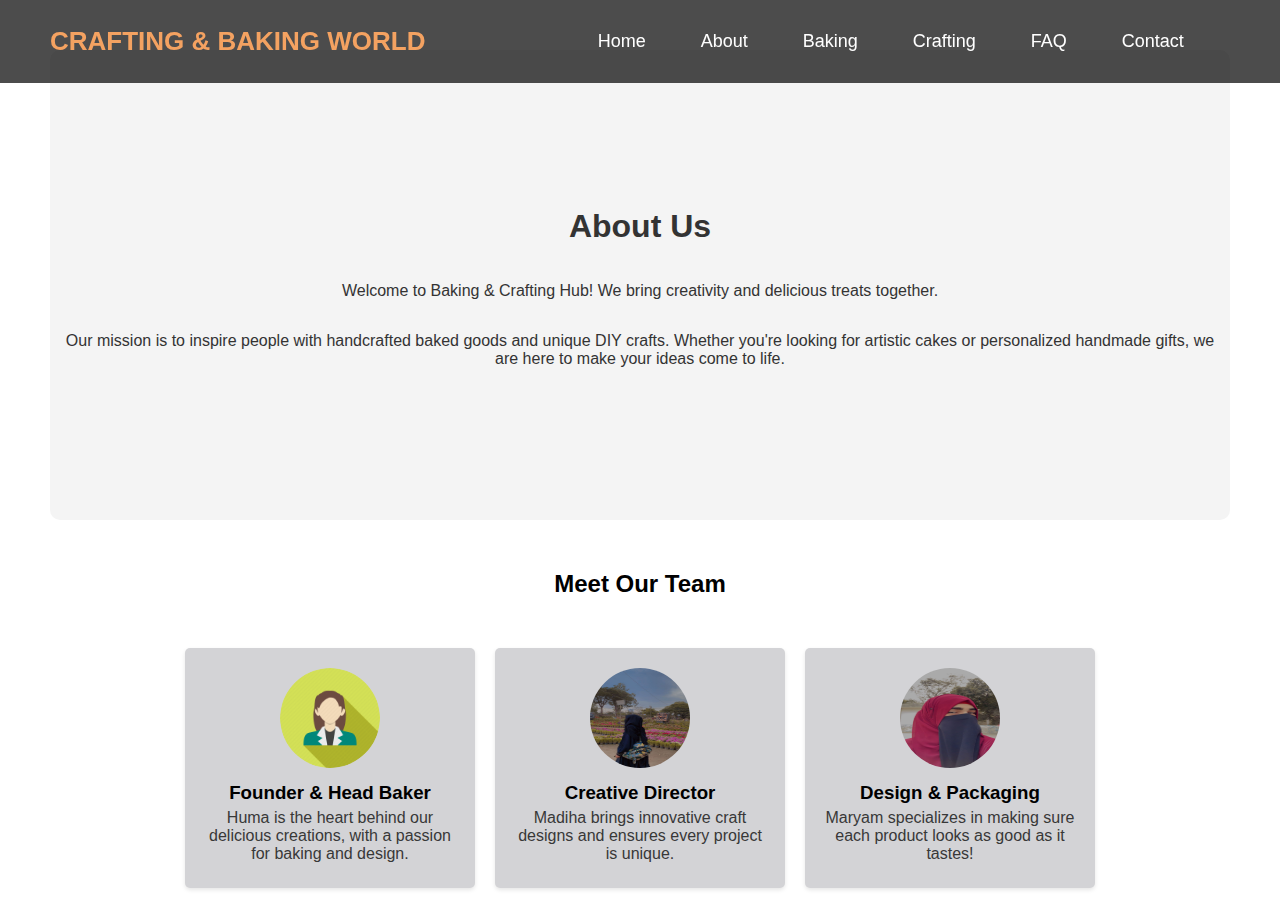
==== about.html @ 99843656 "inital" ====
<!DOCTYPE html>
<html lang="en">
<head>
  <meta charset="UTF-8">
  <meta name="viewport" content="width=device-width, initial-scale=1.0">
  <link rel="stylesheet" href="css/style.css">
  <script defer src="js/script.js"></script>
  <title>About Us</title>
  <style>
    body {
      font-family: Arial, sans-serif;
      margin: 0;
      padding: 0;
      box-sizing: border-box;
    }
    .about-section {
    display: flex;
    flex-direction: column;
    justify-content: center;
    align-items: center;
    height: 50vh;
    background-color: #f4f4f4;
    color: #333;
    text-align: center;
    margin: 50px;
    padding: 10px;
}

    .team-section {
      display: flex;
      justify-content: center;
      flex-wrap: wrap;
      padding: 20px;
    }
    .team-member {
      background-color: #d3d3d6;
      margin: 10px;
      padding: 20px;
      border-radius: 5px;
      box-shadow: 0 2px 4px rgba(0,0,0,0.1);
      text-align: center;
      width: 250px;
    }
    .team-member img {
      border-radius: 50%;
      width: 100px;
      height: 100px;
    }
    .team-member h3 {
      margin: 10px 0 5px;
    }
    .team-member p {
      margin: 5px 0;
      color: #383838;
    }
  </style>
</head>
<body>
  <header>
    <div class="logo">Crafting & Baking World</div>
    <nav>
        <ul class="nav-links">
            <li><a href="index.html">Home</a></li>
            <li><a href="about.html">About</a></li>
            <li><a href="baking.html">Baking</a></li>
            <li><a href="crafting.html">Crafting</a></li>
            <li><a href="faq.html">FAQ</a></li>
            <li><a href="contact.html">Contact</a></li>
        </ul>
    </nav>
</header>

    

  <div class="about-section">
    <h1>About Us</h1>
    <p>Welcome to Baking & Crafting Hub! We bring creativity and delicious treats together.</p>
    <p>Our mission is to inspire people with handcrafted baked goods and unique DIY crafts. Whether you're looking for artistic cakes or personalized handmade gifts, we are here to make your ideas come to life.</p>
  </div>

  <h2 style="text-align:center">Meet Our Team</h2>
  <div class="team-section">
    <div class="team-member">
      <img src="images/1282_-_Business_Woman-512.webp" alt="Jane Doe">
      <h3>Founder & Head Baker</h3>
      <p>Huma is the heart behind our delicious creations, with a passion for baking and design.</p>
    </div>
    <div class="team-member">
      <img src="images/mad.jpg" alt="Mike Ross">
      <h3>Creative Director</h3>
      <p>Madiha brings innovative craft designs and ensures every project is unique.</p>
    </div>
    <div class="team-member">
      <img src="images/WhatsApp Image 2025-03-28 at 06.57.36_272ec036.jpg" alt="John Smith">
      <h3>Design & Packaging</h3>
      <p>Maryam specializes in making sure each product looks as good as it tastes!</p>
    </div>
  </div>

</body>
</html>
---- css/style.css ----
/* Dark Overlay for Better Readability */
.hero::before {
    content: "";
    position: absolute;
    top: 0;
    left: 0;
    width: 100%;
    height: 100%;
    background: rgba(0, 0, 0, 0.5); /* Dark overlay */
}

/* Text Styling */
.hero-overlay {
    position: relative;
    color: white;
    z-index: 1;
    max-width: 60%;
    padding: 20px;
}

/* Button Style */
.hero-overlay button {
    background-color: #F4A261;
    color: #2C786C;
    padding: 12px 25px;
    border: none;
    border-radius: 5px;
    cursor: pointer;
    transition: 0.3s;
}

.hero-overlay button:hover {
    background-color: #2C786C;
    color: white;
}
/* ======= Navigation Bar Styling ======= */
header {
    position: fixed;
    top: 0;
    left: 0;
    width: 100%;
    background: rgba(0, 0, 0, 0.7); /* Semi-transparent black */
    padding: 15px 50px;
    display: flex;
    justify-content: space-between;
    align-items: center;
    z-index: 1000;
    transition: 0.3s ease-in-out;
}

/* Logo Styling */
.logo {
    font-size: 26px;
    font-weight: bold;
    color: #F4A261; /* Soft orange color */
    text-transform: uppercase;
}

/* Navigation Links */
.nav-links {
    list-style: none;
    display: flex;
    gap: 25px;
}

.nav-links li {
    display: inline-block;
}

.nav-links a {
    color: white;
    text-decoration: none;
    font-size: 18px;
    padding: 8px 15px;
    transition: 0.3s ease-in-out;
    border-radius: 5px;
}

/* Hover Effect */
.nav-links a:hover {
    background: #F4A261; /* Soft orange */
    color: black;
    border-radius: 5px;
    transition: 0.3s;
}

/* Mobile Menu Button */
.menu-toggle {
    font-size: 28px;
    color: white;
    display: none;
    cursor: pointer;
}

/* Responsive Navbar */
@media (max-width: 768px) {
    .nav-links {
        display: none;
        flex-direction: column;
        position: absolute;
        top: 60px;
        right: 50px;
        background: rgba(0, 0, 0, 0.8);
        padding: 20px;
        border-radius: 10px;
    }

    .nav-links.show {
        display: flex;
    }

    .menu-toggle {
        display: block;
    }
}
/* ======= Smooth Scrolling Effect ======= */
html {
    scroll-behavior: smooth;
}
/* ======= Scroll Animations ======= */
.fade-in {
    opacity: 0;
    transform: translateY(50px);
    transition: all 0.8s ease-in-out;
}

.fade-in.visible {
    opacity: 1;
    transform: translateY(0);
}
/* ======= Hero Section ======= */
.hero {
    background: url('../images/hero/home-banner.jpg') no-repeat center center/cover;
    height: 90vh;
    color: white;
    display: flex;
    flex-direction: column;
    justify-content: center;
    align-items: center;
    text-align: center;
    padding: 20px;
}

.hero {
    position: relative;
    text-align: center;
    color: #fff; /* White text for contrast */
    padding: 120px 20px;
}

.hero h1 {
    font-size: 3rem;
    font-weight: bold;
    text-shadow: 2px 2px 10px rgba(0, 0, 0, 0.3); /* Add shadow for visibility */
}

.hero p {
    font-size: 1.5rem;
    margin-top: 10px;
    text-shadow: 1px 1px 8px rgba(0, 0, 0, 0.3); /* Light shadow for better readability */
}

/* Add semi-transparent background overlay */
.hero::before {
    content: "";
    position: absolute;
    top: 0;
    left: 0;
    width: 100%;
    height: 100%;
    background: rgba(0, 0, 0, 0.2); /* Dark overlay for contrast */
    z-index: 1;
}

/* Ensure text stays above overlay */
.hero h1, .hero p, .hero .btn {
    position: relative;
    z-index: 2;
}

.btn {
    background: #ff7f50; /* Coral button for contrast */
    color: white;
    padding: 12px 24px;
    font-size: 1.2rem;
    text-decoration: none;
    border-radius: 5px;
    margin-top: 20px;
    display: inline-block;
}

.btn:hover {
    background: #e76f51; /* Darker coral on hover */
}


/* ======= About Section Styling ======= */
.about-section {
    display: flex;
    justify-content: space-between;
    align-items: center;
    padding: 50px;
    background: #f9f5f0; /* Light warm color */
    border-radius: 10px;
}

.about-content {
    max-width: 45%;
    color: #333;
    line-height: 1.6;
}

.about-content h2 {
    font-size: 2.5rem;
    color: #E76F51;
    margin-bottom: 10px;
}

.about-content p {
    font-size: 1.2rem;
    font-weight: 400;
}

.about-section img {
    width: 45%;
    border-radius: 10px;
    box-shadow: 0 4px 8px rgba(0, 0, 0, 0.1);
}

/* Add spacing between text and image */
@media (max-width: 768px) {
    .about-section {
        flex-direction: column;
        text-align: center;
    }

    .about-content, .about-section img {
        width: 100%;
    }
}
.fade-in-section {
  opacity: 0;
  transform: translateY(50px); /* Start 50px below its original position */
  transition: opacity 0.6s ease-out, transform 0.6s ease-out;
}

.fade-in-section.visible {
  opacity: 1;
  transform: translateY(0); /* Move to its original position */
}


/* Wellness Benefits Section */
.wellness-benefits {
    text-align: center;
    padding: 80px 20px;
    background: #e3e5e7; /* Light blue background for freshness */
}

/* Section Heading */
.wellness-benefits h2 {
    font-size: 2.8rem;
    color: #333;
    margin-bottom: 40px;
    font-weight: bold;
}

/* Benefits Container */
.benefits-container {
    display: flex;
    justify-content: center;
    flex-wrap: wrap;
    gap: 30px;
}

/* Individual Benefit Box */
.benefit-box {
    background: #f9f5f0;
    padding: 20px;
    border-radius: 12px;
    box-shadow: 0px 4px 10px rgba(0, 0, 0, 0.1);
    text-align: center;
    width: 300px;
    transition: transform 0.3s ease-in-out, box-shadow 0.3s ease-in-out;
}

/* Image Styling */
.benefit-box img {
    width: 150px; /* Adjust image size */
    height: 150px;
    object-fit: cover;
    border-radius: 10%; /* Makes the image circular */
    margin-bottom: 15px;
}

/* Benefit Title */
.benefit-box h3 {
    font-size: 1.6rem;
    color: #0077b6; /* Blue accent for health theme */
    margin-bottom: 10px;
}

/* Benefit Text */
.benefit-box p {
    font-size: 1.1rem;
    color: #414141;
}

/* Hover Effect */
.benefit-box:hover {
    transform: translateY(-8px);
    box-shadow: 0px 6px 15px rgba(0, 0, 0, 0.15);
}


@keyframes fadeInUp {
    from {
        opacity: 0;
        transform: translateY(30px);
    }
    to {
        opacity: 1;
        transform: translateY(0);
    }
}

/* Responsive Adjustments */
@media (max-width: 768px) {
    .benefits-container {
        flex-direction: column;
        align-items: center;
    }
}


/* Healthy Recipes Section */
.recipes-section {
    text-align: center;
    padding: 80px 20px;
    background: #fffaf0;
}

/* Section Heading */
.recipes-section h2 {
    font-size: 2.8rem;
    color: #333;
    margin-bottom: 40px;
    font-weight: bold;
}

/* Recipe Grid */
.recipe-grid {
    display: grid;
    grid-template-columns: repeat(auto-fit, minmax(280px, 1fr));
    gap: 30px;
    justify-items: center;
    max-width: 1000px;
    margin: 0 auto;
}

/* Recipe Item */
.recipe-item {
    text-align: center;
    width: 100%;
}

/* Recipe Images */
.recipe-item img {
    width: 100%;
    height: 250px;
    object-fit: cover;
    border-radius: 12px;
    box-shadow: 0px 4px 10px rgba(0, 0, 0, 0.1);
    transition: transform 0.3s ease-in-out, box-shadow 0.3s ease-in-out;
}

/* Recipe Titles */
.recipe-item h3 {
    margin-top: 15px;
    font-size: 1.6rem;
    color: #444;
    font-weight: bold;
}

/* Hover Effect */
.recipe-item img:hover {
    transform: scale(1.05);
    box-shadow: 0px 6px 15px rgba(0, 0, 0, 0.15);
}



@keyframes fadeInUp {
    from {
        opacity: 0;
        transform: translateY(30px);
    }
    to {
        opacity: 1;
        transform: translateY(0);
    }
}

/* Responsive Adjustments */
@media (max-width: 768px) {
    .recipe-grid {
        grid-template-columns: repeat(auto-fit, minmax(250px, 1fr));
    }
}



/* Testimonials Section */
.testimonials {
    text-align: center;
    padding: 80px 20px;
    background: #f9f9f9;
}

/* Section Heading */
.testimonials h2 {
    font-size: 2.8rem;
    color: #333;
    margin-bottom: 40px;
    font-weight: bold;
}

/* Testimonial Container */
.testimonial-container {
    display: flex;
    justify-content: center;
    gap: 30px;
    flex-wrap: wrap;
    max-width: 1000px;
    margin: 0 auto;
}

/* Individual Testimonial Box */
.testimonial-box {
    background: #fff;
    padding: 30px;
    border-radius: 15px;
    box-shadow: 0px 4px 15px rgba(0, 0, 0, 0.1);
    max-width: 400px;
    text-align: center;
    transition: transform 0.3s ease-in-out, box-shadow 0.3s ease-in-out;
}

/* Testimonial Image */
.testimonial-box img {
    width: 80px;
    height: 80px;
    border-radius: 50%;
    object-fit: cover;
    margin-bottom: 15px;
    border: 3px solid #4CAF50;
}

/* Testimonial Text */
.testimonial-box p {
    font-size: 1.2rem;
    color: #555;
    font-style: italic;
    margin-bottom: 10px;
}

/* User Name */
.testimonial-box h4 {
    font-size: 1.3rem;
    color: #333;
    font-weight: bold;
}

/* Hover Effect */
.testimonial-box:hover {
    transform: scale(1.05);
    box-shadow: 0px 6px 20px rgba(0, 0, 0, 0.15);
}

/* Fade-in Animation */
.fade-in {
    opacity: 0;
    transform: translateY(30px);
    animation: fadeInUp 1s ease-out forwards;
}

@keyframes fadeInUp {
    from {
        opacity: 0;
        transform: translateY(30px);
    }
    to {
        opacity: 1;
        transform: translateY(0);
    }
}


.cta-section {
    background: linear-gradient(to right, #A8E6CE, #DCEDC1); /* Soft wellness colors */
    text-align: center;
    padding: 60px 20px;
    border-radius: 12px;
    box-shadow: 0 4px 10px rgba(0, 0, 0, 0.1);
    animation: fadeInUp 1s ease-in-out;
}

.cta-content h2 {
    font-size: 2rem;
    color: #2A363B;
    text-shadow: 1px 1px 3px rgba(0, 0, 0, 0.2);
    margin-bottom: 10px;
}

.cta-content p {
    font-size: 1.1rem;
    color: #333;
    margin-bottom: 20px;
}

.btn {
    background-color: #FF847C;
    color: white;
    padding: 12px 25px;
    font-size: 1.2rem;
    border-radius: 25px;
    text-decoration: none;
    transition: all 0.3s ease;
}

.btn:hover {
    background-color: #E84A5F;
    transform: scale(1.05);
}
.wellness-heading {
    text-align: center;
    padding: 40px 20px;
    background-color: #f3f3f3;
}

.wellness-heading h1 {
    font-size: 2.5rem;
    color: #333;
    margin-bottom: 10px;
    margin-top: 60px;
}

.wellness-heading p {
    font-size: 1.2rem;
    color: #666;
}

.wellness-container {
    display: flex;
    flex-wrap: wrap;
    justify-content: center;
    padding: 20px;
    gap: 20px;
    max-width: 1200px;
    margin: auto;
}

.wellness-card {
    background: white;
    border-radius: 10px;
    box-shadow: 0 4px 8px rgba(0,0,0,0.2);
    width: 350px;
    overflow: hidden;
    transition: transform 0.3s;
    text-align: center;
}

.wellness-card:hover {
    transform: scale(1.05);
}

.wellness-card img {
    width: 100%;
    height: 200px;
    object-fit: cover;
}

.wellness-card h3 {
    margin: 15px 0;
    font-size: 1.5rem;
    color: #333;
}

.wellness-card p {
    font-size: 1rem;
    color: #666;
    padding: 0 15px 15px;
}
.faq-heading {
    text-align: center;
    padding: 40px 20px;
    background-color: #f3f3f3;
}

.faq-heading h1 {
    font-size: 2.5rem;
    color: #333;
    margin-bottom: 10px;
    margin-top: 90px;
}

.faq-heading p {
    font-size: 1.2rem;
    color: #666;
}

.faq-container {
    max-width: 800px;
    margin: 20px auto;
    padding: 20px;
}

.faq-item {
    background: white;
    border-radius: 10px;
    box-shadow: 0 4px 8px rgba(0,0,0,0.2);
    margin-bottom: 15px;
    overflow: hidden;
}

.faq-question {
    width: 100%;
    background: #464646;
    color: rgb(255, 255, 255);
    border: none;
    padding: 15px;
    text-align: left;
    font-size: 1.2rem;
    font-weight: bold;
    cursor: pointer;
    display: flex;
    justify-content: space-between;
    align-items: center;
}

.faq-question:hover {
    background: #000000;
}

.arrow {
    font-size: 1.5rem;
}

.faq-answer {
    display: none;
    padding: 15px;
    font-size: 1rem;
    color: #333;
    background: #f9f9f9;
}
.contact-heading {
    text-align: center;
    padding: 40px 20px;
    background-color: #f3f3f3;
}

.contact-heading h1 {
    font-size: 2.5rem;
    color: #333;
    margin-bottom: 10px;
    margin-top: 70px;
}

.contact-heading p {
    font-size: 1.2rem;
    color: #666;
}

.contact-container {
    display: flex;
    flex-wrap: wrap;
    justify-content: center;
    align-items: center;
    max-width: 900px;
    margin: 30px auto;
    gap: 30px;
    padding: 20px;
}

.contact-info {
    flex: 1;
    min-width: 850px;
    text-align: left;
    background: #f3f3f3;
    padding: 20px;
    border-radius: 10px;
    box-shadow: 0 4px 8px rgba(0,0,0,0.2);
}

.contact-info h2 {
    color: #333;

}

.contact-info p {
    font-size: 1rem;
    color: #666;
    margin: 10px 0;
}

.contact-form {
    flex: 1;
    min-width: 300px;
    background: #f3f3f3;
    padding: 50px;
    border-radius: 10px;
    box-shadow: 0 4px 8px rgba(0,0,0,0.2);

}

.contact-form h2 {
    color: #333;
    margin-bottom: 10px;
}

.contact-form input, .contact-form textarea {
    width: 100%;
    padding: 10px;
    margin-bottom: 10px;
    border: 1px solid #3a3a3a;
    border-radius: 5px;
    font-size: 1rem;
}

.contact-form button {
    width: 100%;
    padding: 10px;
    background: #3a3a3a;
    color: white;
    border: none;
    border-radius: 5px;
    font-size: 1.2rem;
    cursor: pointer;
}

.contact-form button:hover {
    background: #070707;
}

#form-status {
    text-align: center;
    margin-top: 10px;
    font-size: 1rem;
    color: #333;
}
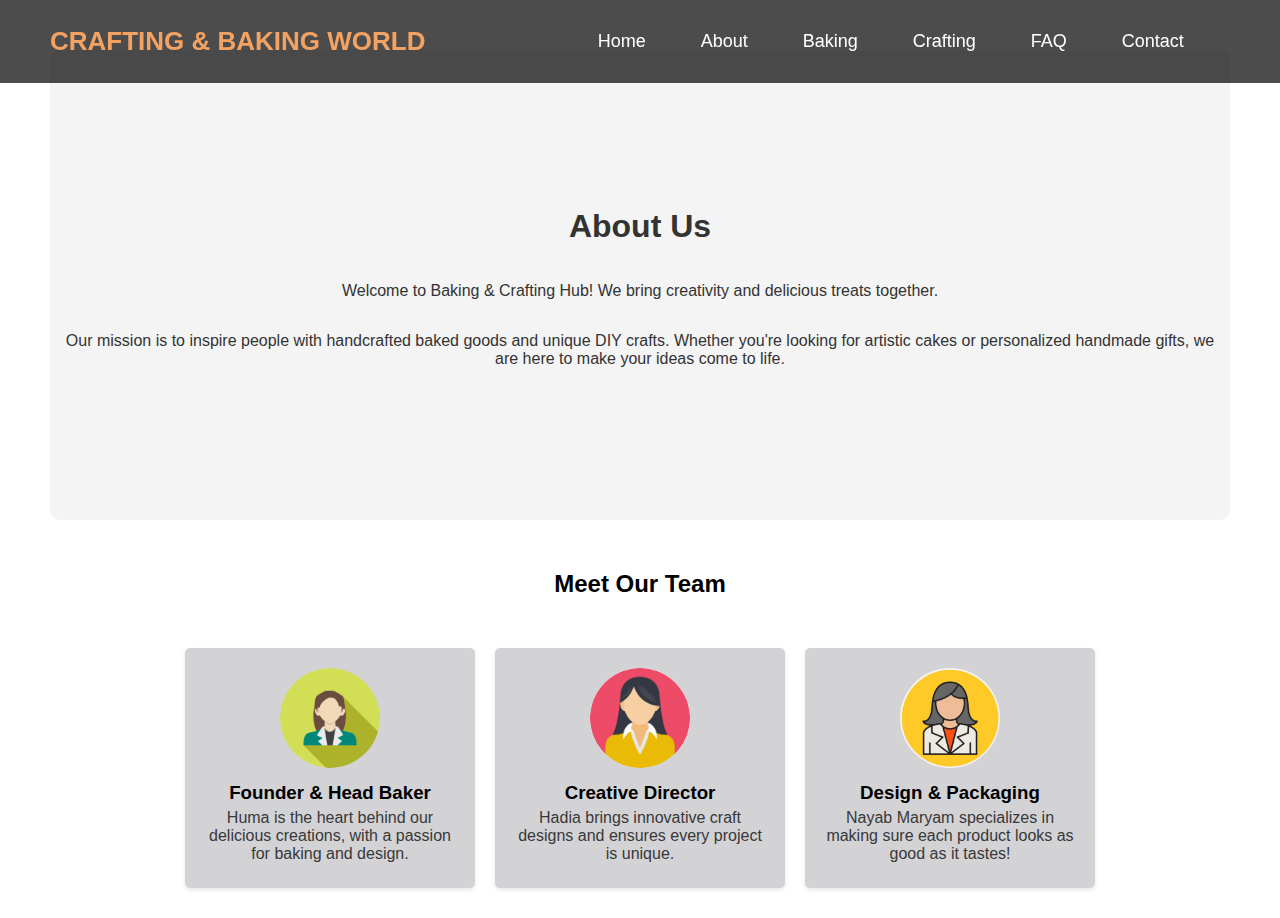
==== commit 8c323ba6: "initial" ====
--- a/about.html
+++ b/about.html
@@ -86,14 +86,14 @@
       <p>Huma is the heart behind our delicious creations, with a passion for baking and design.</p>
     </div>
     <div class="team-member">
-      <img src="images/mad.jpg" alt="Mike Ross">
+      <img src="images/a975934bb378afc4ca8c133df451f56e.jpg" alt="Mike Ross">
       <h3>Creative Director</h3>
-      <p>Madiha brings innovative craft designs and ensures every project is unique.</p>
+      <p>Hadia brings innovative craft designs and ensures every project is unique.</p>
     </div>
     <div class="team-member">
-      <img src="images/WhatsApp Image 2025-03-28 at 06.57.36_272ec036.jpg" alt="John Smith">
+      <img src="images/1f1b4e8e7216a328a076855d6fcc36c3.jpg" alt="John Smith">
       <h3>Design & Packaging</h3>
-      <p>Maryam specializes in making sure each product looks as good as it tastes!</p>
+      <p>Nayab Maryam specializes in making sure each product looks as good as it tastes!</p>
     </div>
   </div>
 
